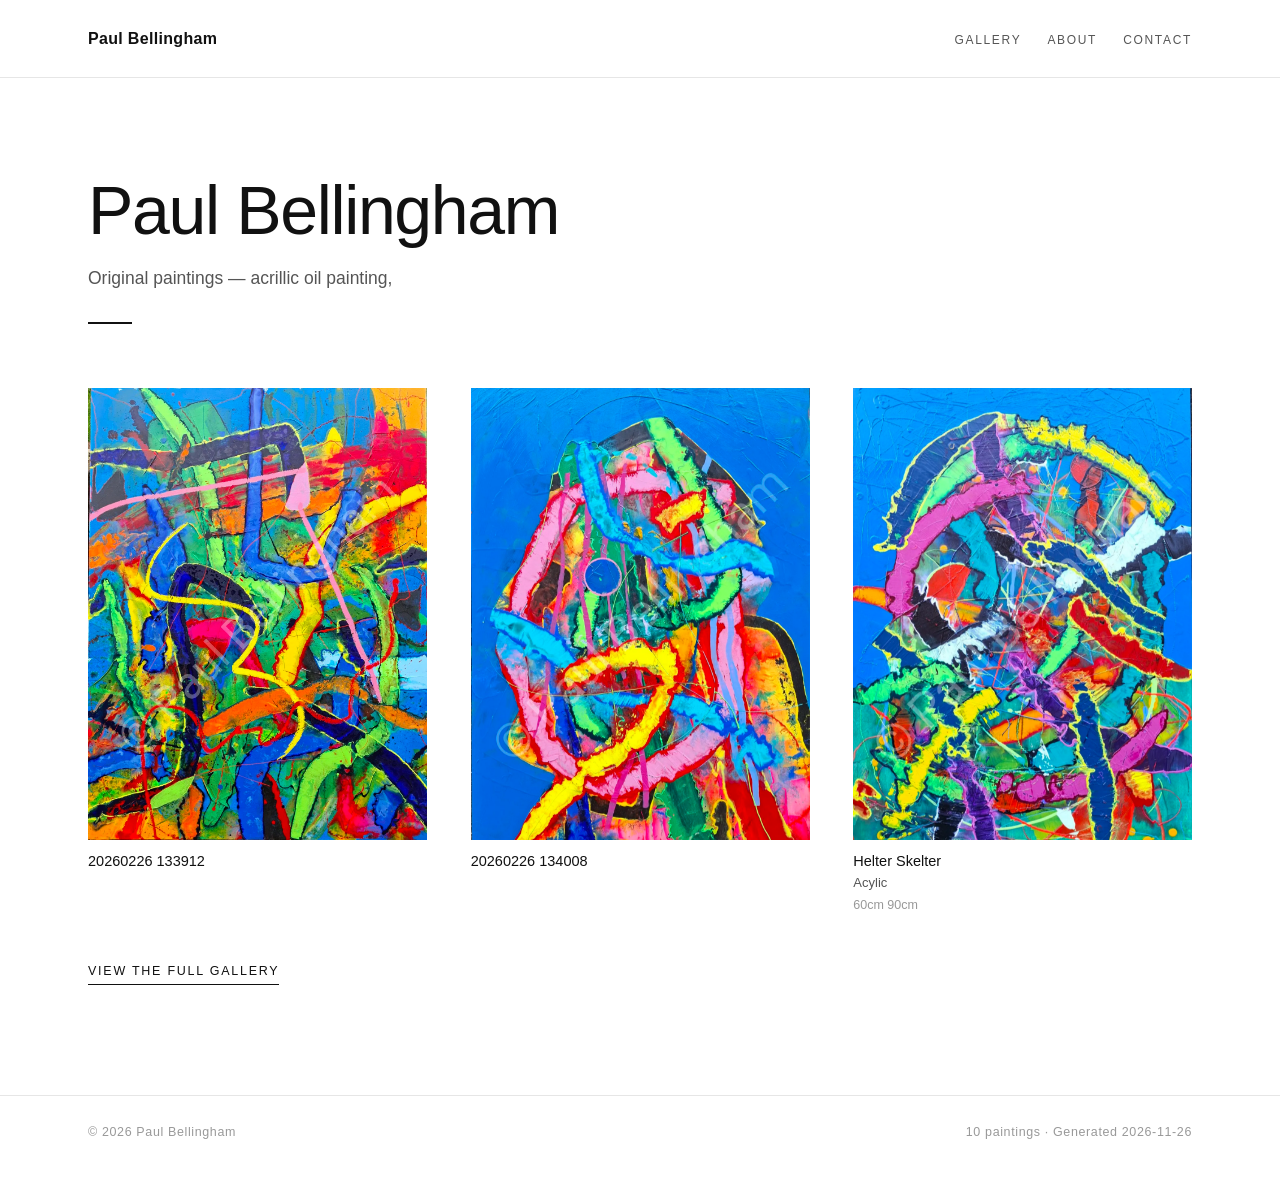
==== index.html @ f50e09b7 "Publish from phone — 2026-11-26 11:10 UTC" ====
<!DOCTYPE html>
<html lang="en">
<head>
<meta charset="UTF-8">
<meta name="viewport" content="width=device-width, initial-scale=1.0">
<title>Home — Paul Bellingham</title>
<style>
/* Site stylesheet — white, photography-style, black type. */

:root {
  --bg: #ffffff;
  --ink: #111111;
  --ink-soft: #555555;
  --ink-faint: #999999;
  --line: #e6e6e6;
  --line-soft: #f0f0f0;
  --max: 1160px;
}

* { margin: 0; padding: 0; box-sizing: border-box; }

html { scroll-behavior: smooth; }

body {
  background: var(--bg);
  color: var(--ink);
  font-family: -apple-system, BlinkMacSystemFont, "Segoe UI", Roboto, "Helvetica Neue", Arial, sans-serif;
  line-height: 1.6;
  font-size: 15.5px;
  -webkit-font-smoothing: antialiased;
}

.wrap { max-width: var(--max); margin: 0 auto; padding: 0 28px; }

/* ---------- header / nav ---------- */

.site-header {
  border-bottom: 1px solid var(--line);
}
.site-header .wrap {
  display: flex;
  align-items: baseline;
  justify-content: space-between;
  gap: 18px;
  padding-top: 26px;
  padding-bottom: 22px;
  flex-wrap: wrap;
}
.site-name {
  font-size: 16px;
  font-weight: 600;
  letter-spacing: 0.02em;
  text-decoration: none;
  color: var(--ink);
}
.nav {
  display: flex;
  gap: 26px;
  flex-wrap: wrap;
}
.nav a {
  font-size: 12px;
  letter-spacing: 0.14em;
  text-transform: uppercase;
  text-decoration: none;
  color: var(--ink-soft);
  padding: 4px 0;
  border-bottom: 1px solid transparent;
  transition: color 0.2s ease, border-color 0.2s ease;
}
.nav a:hover { color: var(--ink); border-color: var(--ink); }
.nav a.active { color: var(--ink); border-color: var(--ink); }

/* ---------- hero ---------- */

.hero { padding: 96px 0 64px; }
.hero h1 {
  font-size: clamp(38px, 6.5vw, 68px);
  font-weight: 300;
  letter-spacing: -0.02em;
  line-height: 1.08;
}
.hero .tagline {
  margin-top: 16px;
  color: var(--ink-soft);
  font-size: clamp(15px, 2.2vw, 17.5px);
  font-weight: 400;
}
.hero .rule { width: 44px; height: 2px; background: var(--ink); margin-top: 30px; }

/* ---------- section headings ---------- */

.section-head {
  margin: 58px 0 30px;
  display: flex;
  align-items: baseline;
  gap: 16px;
  border-bottom: 1px solid var(--ink);
  padding-bottom: 12px;
}
.section-head .num {
  font-size: 12px;
  letter-spacing: 0.14em;
  color: var(--ink-faint);
}
.section-head h2 {
  font-size: 19px;
  font-weight: 500;
  letter-spacing: 0.04em;
  text-transform: uppercase;
}
.section-note {
  color: var(--ink-faint);
  font-size: 14px;
  padding: 10px 0 30px;
}

/* ---------- gallery section tabs ---------- */

.section-tabs {
  display: flex;
  gap: 8px;
  flex-wrap: wrap;
  margin: 48px 0 6px;
}
.section-btn {
  font-family: inherit;
  font-size: 11.5px;
  letter-spacing: 0.12em;
  text-transform: uppercase;
  padding: 9px 18px;
  border: 1px solid var(--line);
  border-radius: 999px;
  background: #fff;
  color: var(--ink-soft);
  cursor: pointer;
  transition: color 0.2s ease, border-color 0.2s ease, background 0.2s ease;
}
.section-btn:hover { border-color: var(--ink); color: var(--ink); }
.section-btn.active { background: var(--ink); color: #fff; border-color: var(--ink); }
.gallery-section.hidden { display: none; }
.section-tabs + .gallery-section .section-head { margin-top: 28px; }

/* ---------- painting grids ---------- */

main { padding-bottom: 20px; }

.grid {
  display: grid;
  grid-template-columns: repeat(auto-fill, minmax(260px, 1fr));
  gap: 56px 34px;
}
.grid-home {
  grid-template-columns: repeat(auto-fill, minmax(300px, 1fr));
  gap: 64px 44px;
}
/* Special load effect (max 3, chosen in the app's "zoom effect" tickbox):
   the picked home paintings zoom in briefly when the home page loads,
   staggered by --zd. Runs once, then the page is perfectly still. */
.grid-home .painting.zoom-fx img {
  animation: homeZoomIn 1.2s cubic-bezier(0.2, 0.7, 0.25, 1) both;
  animation-delay: calc(var(--zd, 0) * 0.22s);
}
@keyframes homeZoomIn {
  from { transform: scale(1.18); }
  to   { transform: scale(1); }
}
@media (prefers-reduced-motion: reduce) {
  .grid-home .painting.zoom-fx img { animation: none; }
}

/* Home page: every card image sits in an identical 3:4 frame, so all
   images are exactly the same height regardless of photo orientation. */
.grid-home .painting img {
  aspect-ratio: 3 / 4;
  height: auto;
  object-fit: cover;
}
.painting { cursor: pointer; outline: none; }
.painting img {
  display: block;
  width: 100%;
  height: auto;
  transition: opacity 0.35s ease;
}
.painting:hover img, .painting:focus-visible img { opacity: 0.82; }
/* Gallery: portrait paintings share one identical frame height. */
.grid:not(.grid-home) .painting.portrait img {
  aspect-ratio: 3 / 4;
  object-fit: cover;
}
.painting figcaption { margin-top: 12px; }
.p-title {
  font-size: 14.5px;
  font-weight: 500;
  color: var(--ink);
  line-height: 1.4;
}
.p-medium {
  font-size: 13px;
  color: var(--ink-soft);
  margin-top: 2px;
}
.p-dims {
  font-size: 12.5px;
  color: var(--ink-faint);
  margin-top: 1px;
}

.empty {
  text-align: center;
  color: var(--ink-faint);
  padding: 80px 0 50px;
  font-size: 15.5px;
}

.more-link {
  display: inline-block;
  margin-top: 46px;
  font-size: 12.5px;
  letter-spacing: 0.14em;
  text-transform: uppercase;
  color: var(--ink);
  text-decoration: none;
  border-bottom: 1px solid var(--ink);
  padding-bottom: 3px;
}
.more-link:hover { color: var(--ink-soft); border-color: var(--ink-soft); }

/* ---------- bio ---------- */

.bio {
  max-width: 660px;
  padding: 72px 0 30px;
}
.bio h1 {
  font-size: clamp(28px, 4vw, 40px);
  font-weight: 300;
  letter-spacing: -0.01em;
}
.bio p {
  margin-top: 22px;
  color: #222;
  font-size: 16px;
  line-height: 1.75;
}

/* ---------- contact ---------- */

.contact {
  max-width: 560px;
  padding: 72px 0 30px;
}
.contact h1 {
  font-size: clamp(28px, 4vw, 40px);
  font-weight: 300;
  letter-spacing: -0.01em;
}
.contact .lead {
  margin-top: 14px;
  color: var(--ink-soft);
  font-size: 15.5px;
}
.contact form { margin-top: 34px; }
.field { margin-bottom: 26px; }
.field label {
  display: block;
  font-size: 11.5px;
  letter-spacing: 0.14em;
  text-transform: uppercase;
  color: var(--ink-soft);
  margin-bottom: 8px;
}
.field input,
.field textarea {
  width: 100%;
  border: none;
  border-bottom: 1px solid #cfcfcf;
  background: transparent;
  font: inherit;
  color: var(--ink);
  padding: 8px 2px;
  transition: border-color 0.2s ease;
  resize: vertical;
}
.field input:focus,
.field textarea:focus {
  outline: none;
  border-color: var(--ink);
}
.btn-dark {
  display: inline-block;
  background: var(--ink);
  color: #fff;
  border: 1px solid var(--ink);
  font-size: 12.5px;
  letter-spacing: 0.14em;
  text-transform: uppercase;
  padding: 14px 34px;
  cursor: pointer;
  transition: opacity 0.2s ease;
}
.btn-dark:hover { opacity: 0.8; }
.form-note { margin-top: 16px; font-size: 13px; color: var(--ink-faint); min-height: 1.4em; }
.direct {
  margin-top: 44px;
  padding-top: 26px;
  border-top: 1px solid var(--line);
  font-size: 14.5px;
  color: var(--ink-soft);
}
.direct a { color: var(--ink); }
/* WhatsApp button: a static wa.me link — works on GitHub Pages (no server) */
.direct a.btn-wa {
  display: inline-block;
  background: #128C7E;
  color: #fff;
  border: 1px solid #128C7E;
  font-size: 12.5px;
  letter-spacing: 0.14em;
  text-transform: uppercase;
  padding: 14px 34px;
  text-decoration: none;
  transition: opacity 0.2s ease;
}
.direct a.btn-wa:hover { opacity: 0.8; }

/* ---------- footer ---------- */

.site-footer {
  border-top: 1px solid var(--line);
  margin-top: 90px;
  padding: 26px 0 40px;
}
.site-footer .wrap {
  display: flex;
  justify-content: space-between;
  gap: 12px;
  flex-wrap: wrap;
  font-size: 12.5px;
  letter-spacing: 0.05em;
  color: var(--ink-faint);
}

/* ---------- lightbox ---------- */

#lightbox {
  position: fixed;
  inset: 0;
  z-index: 50;
  display: none;
  align-items: center;
  justify-content: center;
  background: rgba(255, 255, 255, 0.97);
  padding: 64px 84px 96px;
}
#lightbox.open { display: flex; }
#lb-img {
  max-width: 100%;
  max-height: 100%;
  box-shadow: 0 24px 70px rgba(0, 0, 0, 0.22);
}
.lb-caption {
  position: fixed;
  left: 0;
  right: 0;
  bottom: 26px;
  text-align: center;
  pointer-events: none;
}
.lb-caption .p-title { font-size: 15px; }
.lb-caption .p-medium { font-size: 13.5px; }
.lb-caption .p-dims { font-size: 12.5px; }
.lb-btn {
  position: fixed;
  width: 44px;
  height: 44px;
  border-radius: 50%;
  border: 1px solid #d4d4d4;
  background: rgba(255, 255, 255, 0.9);
  color: var(--ink);
  font-size: 21px;
  line-height: 1;
  cursor: pointer;
  display: flex;
  align-items: center;
  justify-content: center;
  padding: 0 0 3px;
  transition: border-color 0.2s ease, color 0.2s ease, background 0.2s ease;
}
.lb-btn:hover, .lb-btn:focus-visible { border-color: var(--ink); background: #fff; }
#lb-close { top: 22px; right: 22px; }
#lb-zoom {
  top: 20px;
  left: 50%;
  right: auto;
  transform: translateX(-50%);
  width: auto;
  min-width: 44px;
  height: 40px;
  border-radius: 999px;
  padding: 0 16px;
  gap: 8px;
  font-size: 19px;
}
#lb-zoom .zb-label {
  font-size: 11.5px;
  font-weight: 500;
  letter-spacing: 0.08em;
  text-transform: uppercase;
}
#lb-prev { left: 22px; top: 50%; transform: translateY(-50%); padding: 0 0 3px 2px; }
#lb-next { right: 22px; top: 50%; transform: translateY(-50%); padding: 0 0 3px 2px; }

/* detail tour: the image gently zooms and drifts inside the frame */
#lightbox.touring { overflow: hidden; }

/* ---------- responsive ---------- */

@media (max-width: 640px) {
  .hero { padding: 60px 0 44px; }
  .grid, .grid-home { gap: 40px 24px; }
  .section-head { margin: 44px 0 24px; }
  #lightbox { padding: 48px 8px 92px; }
  .lb-btn { width: 38px; height: 38px; font-size: 18px; }
  #lb-close { top: 12px; right: 12px; }
  #lb-zoom { top: 12px; height: 38px; padding: 0 13px; }
  #lb-prev { left: 8px; }
  #lb-next { right: 8px; }
  .site-footer .wrap { justify-content: center; text-align: center; }
}

</style>
  <script>
/* Shared site behaviour: lightbox + contact form. No external dependencies. */
(function () {
  'use strict';

  function init() {

  /* ---------------- lightbox ---------------- */

  var items = Array.prototype.slice.call(document.querySelectorAll('.painting'));

  if (items.length) {
    var lb = document.getElementById('lightbox');
    var img = document.getElementById('lb-img');
    var cap = document.getElementById('lb-caption');
    var idx = 0;

    function captionOf(item) {
      var title = item.querySelector('.p-title');
      var medium = item.querySelector('.p-medium');
      var dims = item.querySelector('.p-dims');
      return (
        '<div class="p-title">' + (title ? title.textContent : '') + '</div>' +
        (medium && medium.textContent ? '<div class="p-medium">' + medium.textContent + '</div>' : '') +
        (dims && dims.textContent ? '<div class="p-dims">' + dims.textContent + '</div>' : '')
      );
    }

    function show(i) {
      idx = (i + items.length) % items.length;
      var item = items[idx];
      var pic = item.querySelector('img');
      img.src = pic.src;
      img.alt = pic.alt;
      cap.innerHTML = captionOf(item);
    }

    function open(i) {
      show(i);
      lb.classList.add('open');
      document.body.style.overflow = 'hidden';
    }

    function close() {
      setTour(false);
      lb.classList.remove('open');
      document.body.style.overflow = '';
    }

    /* ---- detail tour: zoom in a little, then drift gently between
       different parts of the painting with soft eased transitions ---- */

    var zoomBtn = document.getElementById('lb-zoom');
    var touring = false;
    var tourTimer = null;
    var lastPt = { x: 0, y: 0 };
    var tourGeom = { s: 2.2, maxX: 15, maxY: 15 };

    // Orientation-aware tour geometry:
    //  - portrait photos drift up/down only (zoom raised just enough to
    //    cover the screen vertically, so no gaps appear)
    //  - landscape photos keep the current gentle both-ways drift
    // Pan ranges are always clamped so the photo never slides off-screen.
    function computeTourGeom() {
      var cw = lb.clientWidth;
      var ch = lb.clientHeight;
      var fitW = img.offsetWidth || cw;  // layout size (ignores transform)
      var fitH = img.offsetHeight || ch;
      var portrait = (img.naturalHeight || fitH) > (img.naturalWidth || fitW);
      var s, maxX, maxY;
      function range(fit, c) {
        return Math.max(0, (s * fit - c) / (2 * s * fit) * 100);
      }
      if (portrait) {
        // deeper than before: at least 2x, scaled to the screen, capped at 3x
        s = Math.min(Math.max(2.0, (ch / fitH) * 1.7), 3.0);
        maxX = 0;
        maxY = range(fitH, ch);
      } else {
        s = 2.2;
        maxX = range(fitW, cw);
        maxY = range(fitH, ch);
      }
      tourGeom = { s: s, maxX: maxX, maxY: maxY };
    }

    function tourStep() {
      computeTourGeom(); // picks up new orientation after prev/next
      var g = tourGeom;
      // pick a point on the opposite side of the last one so every move
      // is a visible transition to a different part of the painting
      var x = (Math.random() * 2 - 1) * g.maxX;
      var y = (Math.random() * 2 - 1) * g.maxY;
      if (g.maxX > 0 && Math.abs(x - lastPt.x) < g.maxX * 0.6) x = lastPt.x >= 0 ? -Math.random() * g.maxX : Math.random() * g.maxX;
      if (g.maxY > 0 && Math.abs(y - lastPt.y) < g.maxY * 0.6) y = lastPt.y >= 0 ? -Math.random() * g.maxY : Math.random() * g.maxY;
      lastPt = { x: x, y: y };
      img.style.opacity = '0.82'; // gentle fade as each move begins
      img.style.transform = 'scale(' + g.s + ') translate(' + x + '%, ' + y + '%)';
      setTimeout(function () { if (touring) img.style.opacity = '1'; }, 1200);
    }

    function setTour(on) {
      touring = on;
      lb.classList.toggle('touring', on);
      if (tourTimer) { clearInterval(tourTimer); tourTimer = null; }
      if (zoomBtn) {
        zoomBtn.innerHTML = on
          ? '&#8854;<span class="zb-label">Stop</span>'
          : '&#10530;<span class="zb-label">Zoom</span>';
        zoomBtn.setAttribute('aria-label', on ? 'Stop the detail tour' : 'Tour the painting in detail');
        zoomBtn.title = on ? 'Stop the detail tour' : 'Tour the painting in detail';
      }
      if (on) {
        lastPt = { x: 0, y: 0 };
        computeTourGeom();
        img.style.transition = 'transform 3.6s cubic-bezier(0.45, 0.05, 0.35, 1), opacity 1.5s ease';
        img.style.transformOrigin = '50% 50%';
        img.style.transform = 'scale(' + tourGeom.s + ')';
        tourTimer = setInterval(tourStep, 5000);
      } else {
        img.style.transition = 'transform 0.9s ease, opacity 0.9s ease';
        img.style.transform = '';
        img.style.opacity = '1';
      }
    }

    if (zoomBtn) {
      // the static page carries the bare icon — add the small text label
      if (!zoomBtn.querySelector('.zb-label')) {
        zoomBtn.innerHTML = '&#10530;<span class="zb-label">Zoom</span>';
      }
      zoomBtn.addEventListener('click', function (e) {
        e.stopPropagation();
        setTour(!touring);
      });
    }

    items.forEach(function (item, i) {
      item.addEventListener('click', function () { open(i); });
      item.addEventListener('keydown', function (e) {
        if (e.key === 'Enter' || e.key === ' ') { e.preventDefault(); open(i); }
      });
    });

    document.getElementById('lb-close').addEventListener('click', function (e) { e.stopPropagation(); close(); });
    document.getElementById('lb-prev').addEventListener('click', function (e) { e.stopPropagation(); show(idx - 1); });
    document.getElementById('lb-next').addEventListener('click', function (e) { e.stopPropagation(); show(idx + 1); });
    lb.addEventListener('click', function (e) { if (e.target === lb && !touring) close(); });
    document.addEventListener('keydown', function (e) {
      if (!lb.classList.contains('open')) return;
      if (e.key === 'Escape') { if (touring) setTour(false); else close(); }
      else if (e.key === 'ArrowLeft') show(idx - 1);
      else if (e.key === 'ArrowRight') show(idx + 1);
    });
  }

  /* ---------------- gallery section tabs ---------------- */

  var tabs = Array.prototype.slice.call(document.querySelectorAll('.section-btn'));

  if (tabs.length) {
    var groups = Array.prototype.slice.call(document.querySelectorAll('.gallery-section'));
    tabs.forEach(function (btn) {
      btn.addEventListener('click', function () {
        tabs.forEach(function (b) { b.classList.remove('active'); });
        btn.classList.add('active');
        var target = btn.getAttribute('data-target');
        groups.forEach(function (g) {
          g.classList.toggle('hidden', target !== 'all' && g.getAttribute('data-section') !== target);
        });
        window.scrollTo({ top: 0, behavior: 'smooth' });
      });
    });
  }

  /* ---------------- contact form ---------------- */

  var form = document.getElementById('contact-form');

  if (form) {
    var note = document.getElementById('form-note');
    var cfg = window.__CONTACT || {};

    form.addEventListener('submit', function (e) {
      e.preventDefault();
      var name = document.getElementById('cf-name').value.trim();
      var email = document.getElementById('cf-email').value.trim();
      var message = document.getElementById('cf-message').value.trim();

      if (!name || !email || !message) {
        note.textContent = 'Please fill in all three fields.';
        return;
      }
      if (!/^[^@\s]+@[^@\s]+\.[^@\s]+$/.test(email)) {
        note.textContent = 'That email address doesn\u2019t look quite right.';
        return;
      }

      if (cfg.formUrl) {
        note.textContent = 'Sending\u2026';
        var body = new FormData();
        body.append('name', name);
        body.append('email', email);
        body.append('message', message);
        body.append('_subject', 'Website message from ' + name);
        fetch(cfg.formUrl, { method: 'POST', body: body, headers: { Accept: 'application/json' } })
          .then(function (r) {
            if (r.ok) {
              form.style.display = 'none';
              note.textContent = 'Thank you \u2014 your message has been sent. I\u2019ll be in touch soon.';
            } else {
              note.textContent = 'Sorry, the message could not be sent. Please email me directly below.';
            }
          })
          .catch(function () {
            note.textContent = 'Sorry, the message could not be sent. Please email me directly below.';
          });
      } else {
        var subject = encodeURIComponent('Website message from ' + name);
        var text = encodeURIComponent('From: ' + name + ' <' + email + '>\n\n' + message);
        window.location.href = 'mailto:' + cfg.email + '?subject=' + subject + '&body=' + text;
        note.textContent = 'This opens your email app with the message pre-filled \u2014 just hit send.';
      }
    });
  }

    /* Gallery cards: give portrait photos an identical 3:4 frame so every
       portrait painting reads the same height regardless of its own ratio
       (landscape photos keep their natural proportions). */
    document.querySelectorAll('.grid:not(.grid-home) figure.painting').forEach(function (fig) {
      var img = fig.querySelector('img');
      if (!img) return;
      var mark = function () {
        if (img.naturalWidth && img.naturalHeight && img.naturalHeight > img.naturalWidth * 1.02) {
          fig.classList.add('portrait');
        }
      };
      if (img.complete) mark(); else img.addEventListener('load', mark);
    });

  } /* end init */

  /* the script lives in <head> — wait for the page to exist */
  if (document.readyState === 'loading') {
    document.addEventListener('DOMContentLoaded', init);
  } else {
    init();
  }
})();

  </script>
</head>
<body>
  <header class="site-header">
    <div class="wrap">
      <a class="site-name" href="index.html">Paul Bellingham</a>
      <nav class="nav">
        <a href="gallery.html">Gallery</a>
        <a href="bio.html">About</a>
        <a href="contact.html">Contact</a>
      </nav>
    </div>
  </header>
  <main>
    <div class="wrap">
      <section class="hero">
        <h1>Paul Bellingham</h1>
        <p class="tagline">Original paintings — acrillic oil painting,</p>
        <div class="rule"></div>
      </section>
    <div class="grid grid-home">
      <figure class="painting zoom-fx" style="--zd:0" role="button" tabindex="0" aria-label="Open 20260226 133912">
        <img src="paintings-web/01-20260226-133912.webp" alt="20260226 133912" loading="lazy">
        <figcaption>
          <div class="p-title">20260226 133912</div>
        </figcaption>
      </figure>
      <figure class="painting zoom-fx" style="--zd:1" role="button" tabindex="0" aria-label="Open 20260226 134008">
        <img src="paintings-web/02-20260226-134008.webp" alt="20260226 134008" loading="lazy">
        <figcaption>
          <div class="p-title">20260226 134008</div>
        </figcaption>
      </figure>
      <figure class="painting zoom-fx" style="--zd:2" role="button" tabindex="0" aria-label="Open Helter Skelter">
        <img src="paintings-web/03-helter-skelter.webp" alt="Helter Skelter" loading="lazy">
        <figcaption>
          <div class="p-title">Helter Skelter</div>
<div class="p-medium">Acylic</div>
<div class="p-dims">60cm 90cm</div>
        </figcaption>
      </figure>
    </div>
    <a class="more-link" href="gallery.html">View the full gallery</a>
    </div>
  </main>

  <footer class="site-footer">
    <div class="wrap">
      <span>&copy; 2026 Paul Bellingham</span>
      <span>10 paintings &middot; Generated 2026-11-26</span>
    </div>
  </footer>
  <div id="lightbox" role="dialog" aria-modal="true" aria-label="Painting viewer">
    <button class="lb-btn" id="lb-close" type="button" aria-label="Close viewer">&times;</button>
    <button class="lb-btn" id="lb-zoom" type="button" aria-label="Tour the painting in detail" title="Tour the painting in detail">&#10530;</button>
    <button class="lb-btn" id="lb-prev" type="button" aria-label="Previous painting">&#8249;</button>
    <img id="lb-img" alt="">
    <button class="lb-btn" id="lb-next" type="button" aria-label="Next painting">&#8250;</button>
    <div class="lb-caption" id="lb-caption"></div>
  </div>
</body>
</html>
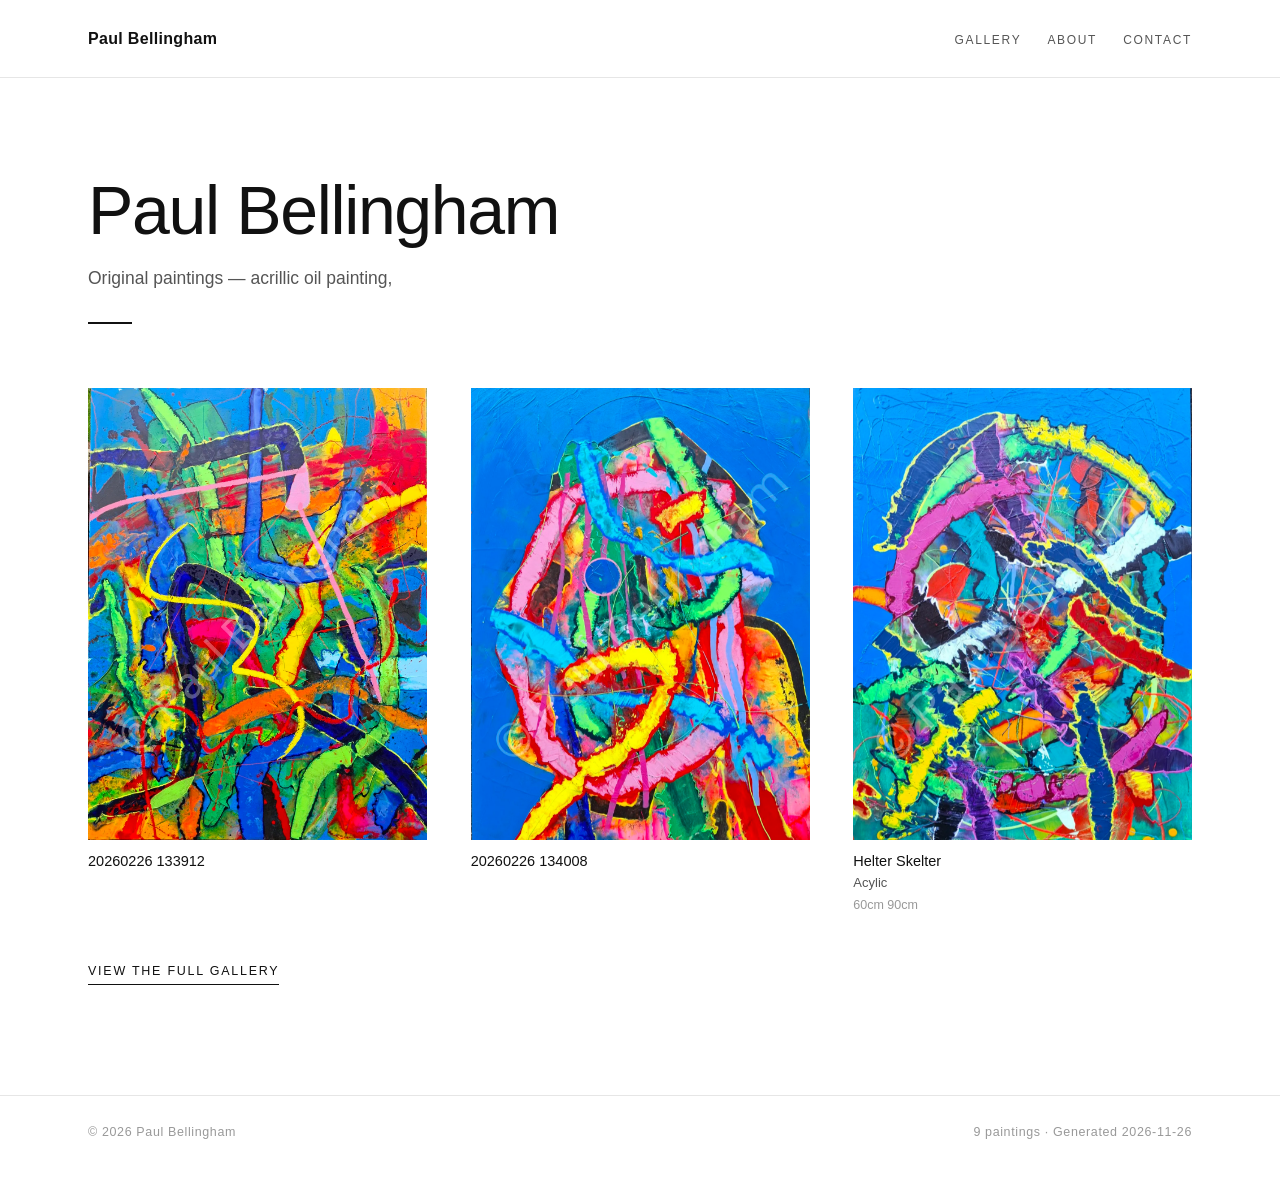
==== commit 8a54e620: "Publish from phone — 2026-11-26 11:11 UTC" ====
--- a/index.html
+++ b/index.html
@@ -730,7 +730,7 @@
   <footer class="site-footer">
     <div class="wrap">
       <span>&copy; 2026 Paul Bellingham</span>
-      <span>10 paintings &middot; Generated 2026-11-26</span>
+      <span>9 paintings &middot; Generated 2026-11-26</span>
     </div>
   </footer>
   <div id="lightbox" role="dialog" aria-modal="true" aria-label="Painting viewer">
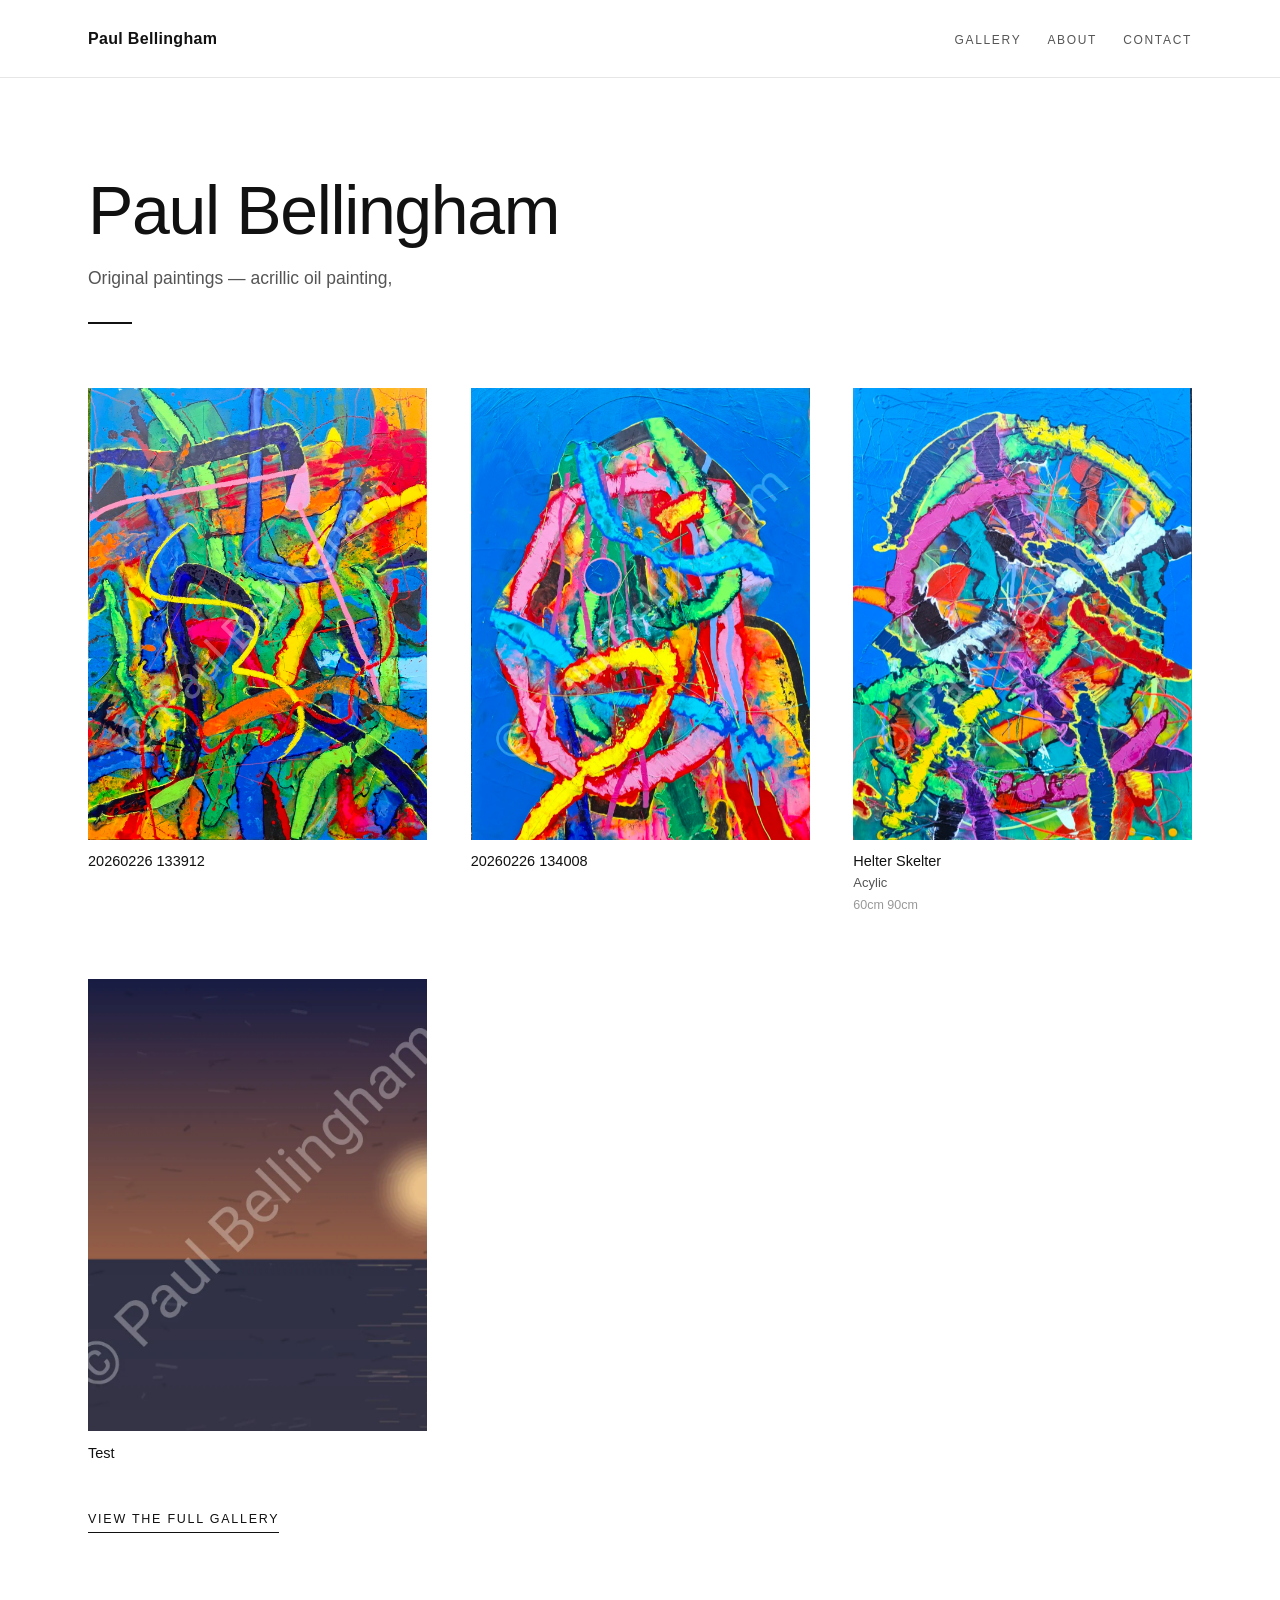
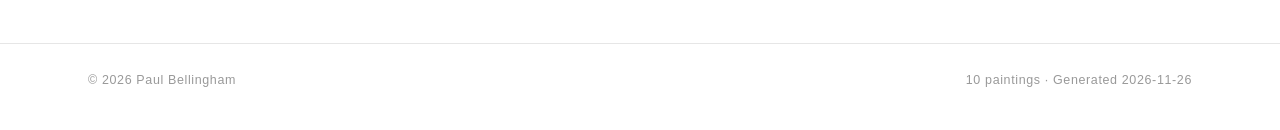
==== commit 72d8fe2f: "Publish from phone — 2026-11-26 14:12 UTC" ====
--- a/index.html
+++ b/index.html
@@ -722,6 +722,12 @@
 <div class="p-dims">60cm 90cm</div>
         </figcaption>
       </figure>
+      <figure class="painting" role="button" tabindex="0" aria-label="Open Test">
+        <img src="paintings-web/10-1000000018.webp" alt="Test" loading="lazy">
+        <figcaption>
+          <div class="p-title">Test</div>
+        </figcaption>
+      </figure>
     </div>
     <a class="more-link" href="gallery.html">View the full gallery</a>
     </div>
@@ -730,7 +736,7 @@
   <footer class="site-footer">
     <div class="wrap">
       <span>&copy; 2026 Paul Bellingham</span>
-      <span>9 paintings &middot; Generated 2026-11-26</span>
+      <span>10 paintings &middot; Generated 2026-11-26</span>
     </div>
   </footer>
   <div id="lightbox" role="dialog" aria-modal="true" aria-label="Painting viewer">
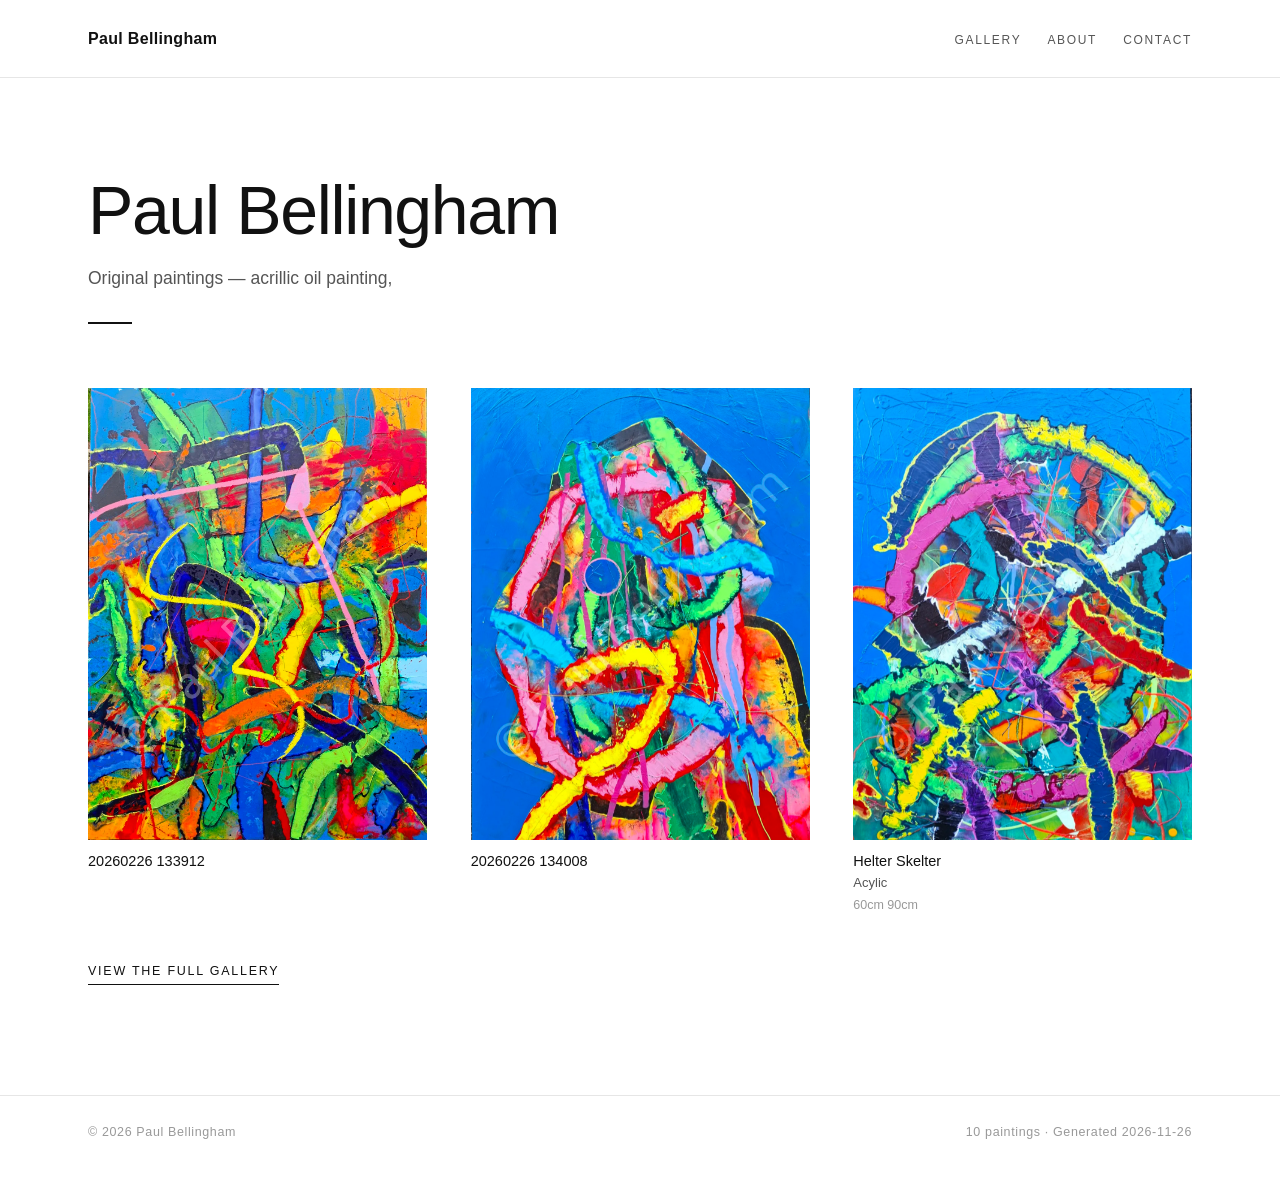
==== commit c1db528b: "Publish from phone — 2026-11-26 14:13 UTC" ====
--- a/index.html
+++ b/index.html
@@ -722,12 +722,6 @@
 <div class="p-dims">60cm 90cm</div>
         </figcaption>
       </figure>
-      <figure class="painting" role="button" tabindex="0" aria-label="Open Test">
-        <img src="paintings-web/10-1000000018.webp" alt="Test" loading="lazy">
-        <figcaption>
-          <div class="p-title">Test</div>
-        </figcaption>
-      </figure>
     </div>
     <a class="more-link" href="gallery.html">View the full gallery</a>
     </div>
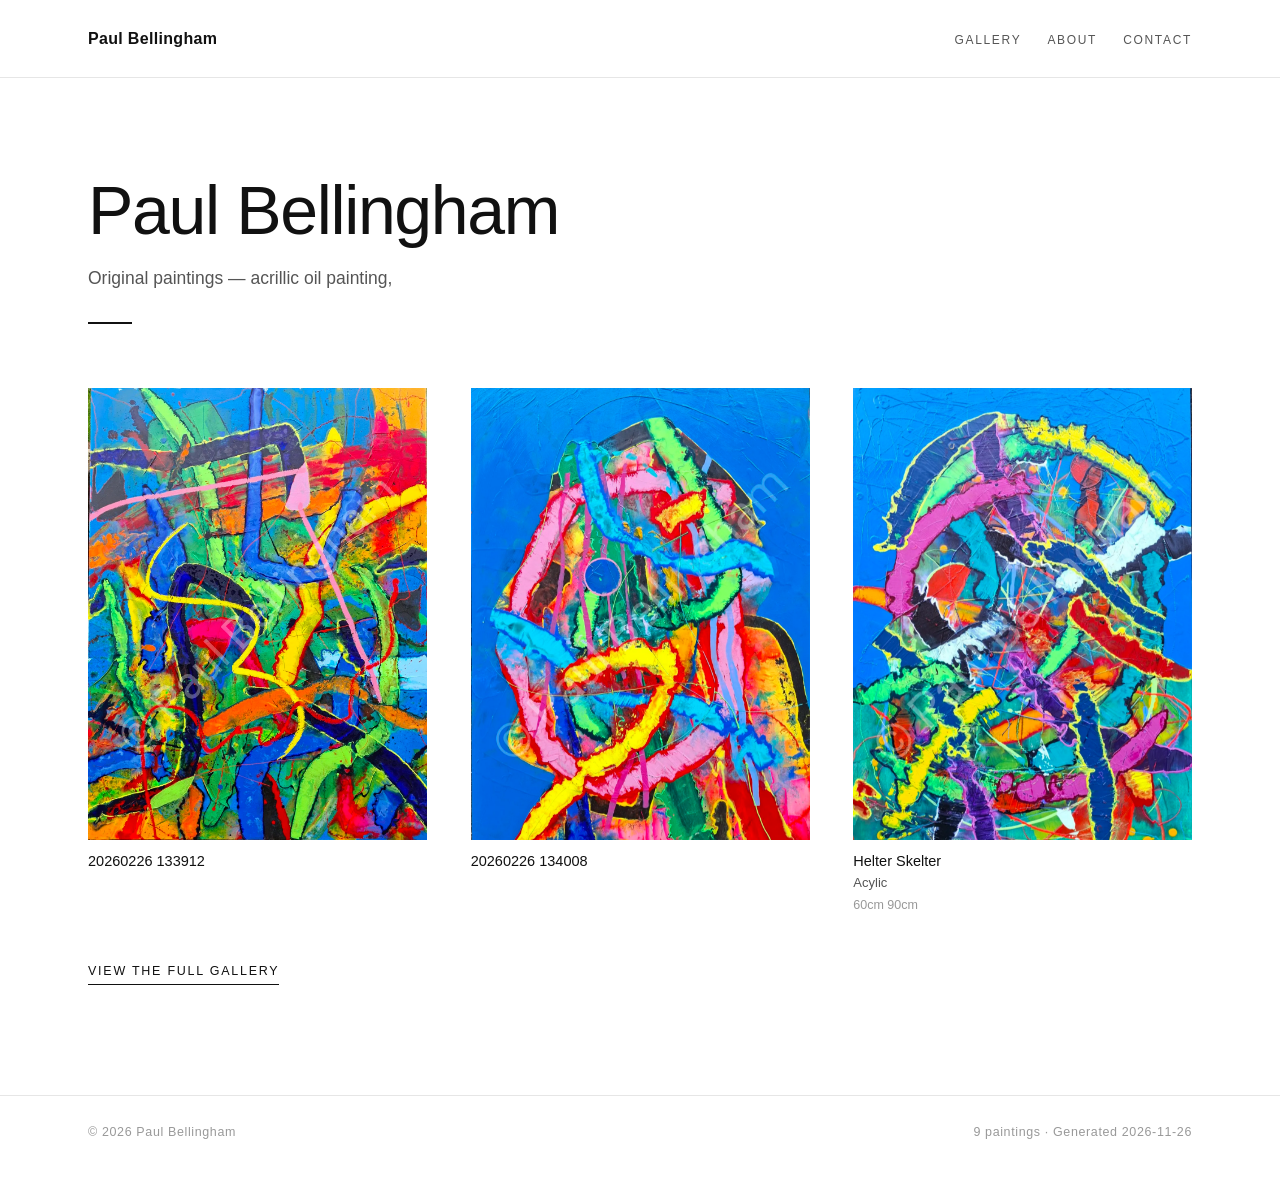
==== commit 24a25550: "Publish from phone — 2026-11-26 14:16 UTC" ====
--- a/index.html
+++ b/index.html
@@ -730,7 +730,7 @@
   <footer class="site-footer">
     <div class="wrap">
       <span>&copy; 2026 Paul Bellingham</span>
-      <span>10 paintings &middot; Generated 2026-11-26</span>
+      <span>9 paintings &middot; Generated 2026-11-26</span>
     </div>
   </footer>
   <div id="lightbox" role="dialog" aria-modal="true" aria-label="Painting viewer">
